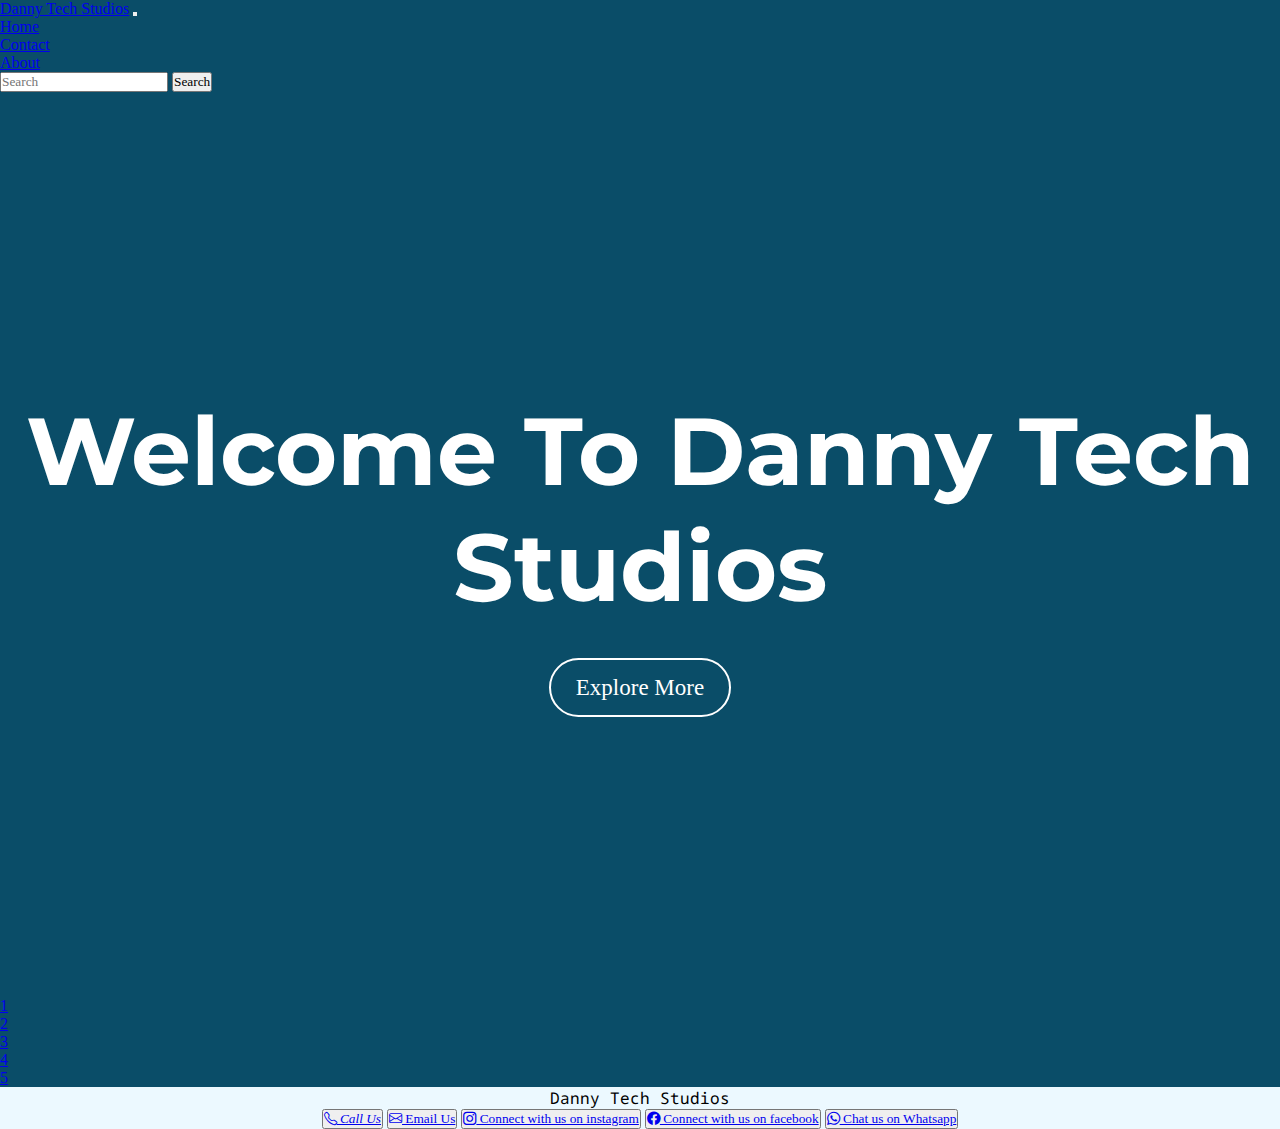
==== index.html @ 837ce48d "Add files via upload" ====
<!DOCTYPE html>
<html lang="en">
<head>
    <meta charset="UTF-8">
    <meta http-equiv="X-UA-Compatible" content="IE=edge">
    <meta name="viewport" content="width=device-width, initial-scale=1.0">
    <title>Document</title>

    <!-- css -->
    <link rel="stylesheet" href="style.css">

    <!-- bootstarp  -->
    <link href="https://cdn.jsdelivr.net/npm/bootstrap@5.3.0-alpha3/dist/css/bootstrap.min.css" rel="stylesheet" integrity="sha384-KK94CHFLLe+nY2dmCWGMq91rCGa5gtU4mk92HdvYe+M/SXH301p5ILy+dN9+nJOZ" crossorigin="anonymous">
    <script src="https://cdn.jsdelivr.net/npm/bootstrap@5.3.0-alpha3/dist/js/bootstrap.bundle.min.js" integrity="sha384-ENjdO4Dr2bkBIFxQpeoTz1HIcje39Wm4jDKdf19U8gI4ddQ3GYNS7NTKfAdVQSZe" crossorigin="anonymous"></script>
    
    <link rel="stylesheet" href="https://cdn.jsdelivr.net/npm/bootstrap-icons@1.10.4/font/bootstrap-icons.css">

<!--    Google font-->

    <link rel="preconnect" href="https://fonts.googleapis.com">
    <link rel="preconnect" href="https://fonts.gstatic.com" crossorigin>
    <link href="https://fonts.googleapis.com/css2?family=Montserrat:ital,wght@0,100..900;1,100..900&family=Noto+Sans+Mono:wght@100..900&family=Ojuju:wght@200..800&display=swap" rel="stylesheet">
</head>
<body>

    <!-- nav bar -->
    <nav class="navbar navbar-expand-lg bg-body-tertiary">
        <div class="container-fluid">
          <a class="navbar-brand" href="index.html">Danny Tech Studios</a>
          <button class="navbar-toggler" type="button" data-bs-toggle="collapse" data-bs-target="#navbarSupportedContent" aria-controls="navbarSupportedContent" aria-expanded="false" aria-label="Toggle navigation">
            <span class="navbar-toggler-icon"></span>
          </button>
          <div class="collapse navbar-collapse" id="navbarSupportedContent">
            <ul class="navbar-nav me-auto mb-2 mb-lg-0">
              <li class="nav-item">
                <a class="nav-link active" aria-current="page" href="index.html">Home</a>
              </li>
              <li class="nav-item">
                <a class="nav-link" href="contact.htm">Contact</a>
              </li>
              <li class="nav-item">
                <a class="nav-link" href="About.htm">About</a>
              </li>
    
            </ul>
            <form class="d-flex" role="search">
              <input class="form-control me-2" type="search" placeholder="Search" aria-label="Search">
              <button class="btn btn-outline-success" type="submit">Search</button>
            </form>
          </div>
        </div>
      </nav>

      <section id="Home">
        <div class="container">

            <video autoplay loop muted plays-inline class="background-clip">
                <source src="images/WhatsApp Video 2024-03-11 at 01.45.07.mp4" type="video/mp4">
            </video>
    
            <div class="content">
                <h1 class="text-light ">Welcome To Danny Tech Studios</h1>
                <a href="Page 2.html">Explore More</a>
            </div>
        </div>
      </section>

      <nav aria-label="Page navigation example">
        <ul class="pagination">
          <li class="page-item"><a class="page-link" href="index.html">1</a></li>
          <li class="page-item"><a class="page-link" href="Page 2.html">2</a></li>
          <li class="page-item"><a class="page-link" href="page 3.html">3</a></li>
          <li class="page-item"><a class="page-link" href="page 4.html">4</a></li>
          <li class="page-item"><a class="page-link" href="page 5.html">5</a></li>
        </ul>
      </nav>

    <section id="footer">

        <p>Danny Tech Studios</p>
        <button   type="button" class="btn btn-outline-info"> <a href="tel: +233 559724772"> <i class="bi bi-telephone"> Call Us </i></a></button>
        <button   type="button" class="btn btn-outline-dark"> <a href="mailto:danielstay73@gmail.com "> <i class="bi bi-envelope"></i> Email Us </i></a></button>
        <button   type="button" class="btn btn-outline-danger"> <a href="# "> <i class="bi bi-instagram"></i> Connect with us on instagram </i></a></button>
        <button   type="button" class="btn btn-outline-primary"> <a href="https://www.facebook.com/emmanuel.omarison.5"> <i class="bi bi-facebook"></i> Connect with us on facebook </i></a></button>
        <button   type="button" class="btn btn-outline-success"> <a href="https://wa.me/233 559724772"> <i class="bi bi-whatsapp"></i> Chat us on Whatsapp </i></a></button>

    </section>

    
</body>
</html>
---- style.css ----
body{
    background-color: #0A4D68;
}
p{
    font-family: "Noto Sans Mono", monospace;
}
h1{
    font-family: "Montserrat", sans-serif;
}
h2{
    font-family: "Montserrat", sans-serif;
}
h3{
    font-family: "Montserrat", sans-serif;
}
#Home{
    margin-top:5px;
    
}
*{
    padding: 0;
    margin: 0;
    box-sizing: border-box;
    font-family: 'Poppins';
}

.container{
    width: 100%;
    height: 100vh;
    background-color: rgba(11, 255, 243, 0);
    display: flex;
    align-items: center;
    justify-content: center;
}

.content{
    text-align: center;
}

.content h1{
    font-size: 95px;
    color: #fff;
    margin-bottom: 50px;
}

.content a{
    font-size: 23px;
    color: #fff;
    text-decoration: none;
    border: 2px solid #fff;
    padding: 15px 25px;
    border-radius: 50px;
    transition: 0.3s;
}

.content a:hover{
    background-color: #fff;
    color: #000;
}

.background-clip{
    position: absolute;
    right: 0;
    bottom: 0;
    z-index: -1;
}

@media (min-aspect-ratio:16/9) {
    .background-clip{
        width: 100%;
        height: auto;
    }
}

@media (max-aspect-ratio:16/9) {
    .background-clip{
        width: auto;
        height: 100%;
    }
}
.pages{
    text-align: center;
}
/* footer */
#footer{
    text-align: center;
    background-color: #ECF9FF;
}

/* PAGE 2 */

.alert{
    text-align: center;
}

/* About */
.About{
    text-align: center;
    background-color: #C7C8CC;
}
/* contact_us */
.contact_us{
    text-align: center;
    background-color: #C7C8CC;

}
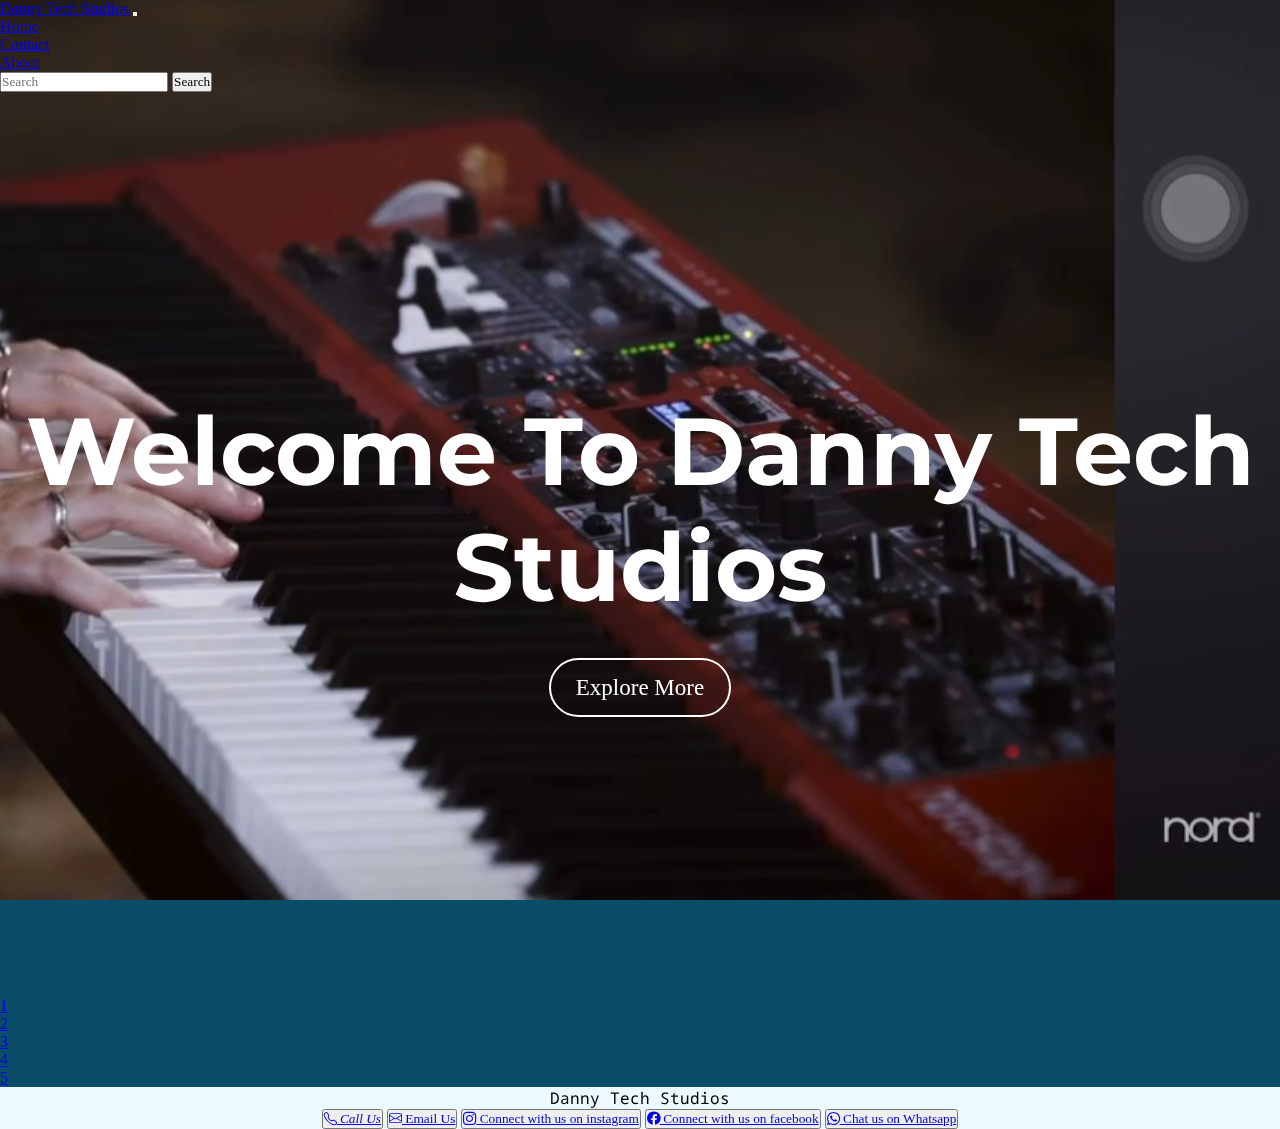
==== commit 3c7439d9: "took off image" ====
--- a/index.html
+++ b/index.html
@@ -55,7 +55,7 @@
         <div class="container">
 
             <video autoplay loop muted plays-inline class="background-clip">
-                <source src="images/WhatsApp Video 2024-03-11 at 01.45.07.mp4" type="video/mp4">
+                <source src="WhatsApp Video 2024-03-11 at 01.45.07.mp4" type="video/mp4">
             </video>
     
             <div class="content">
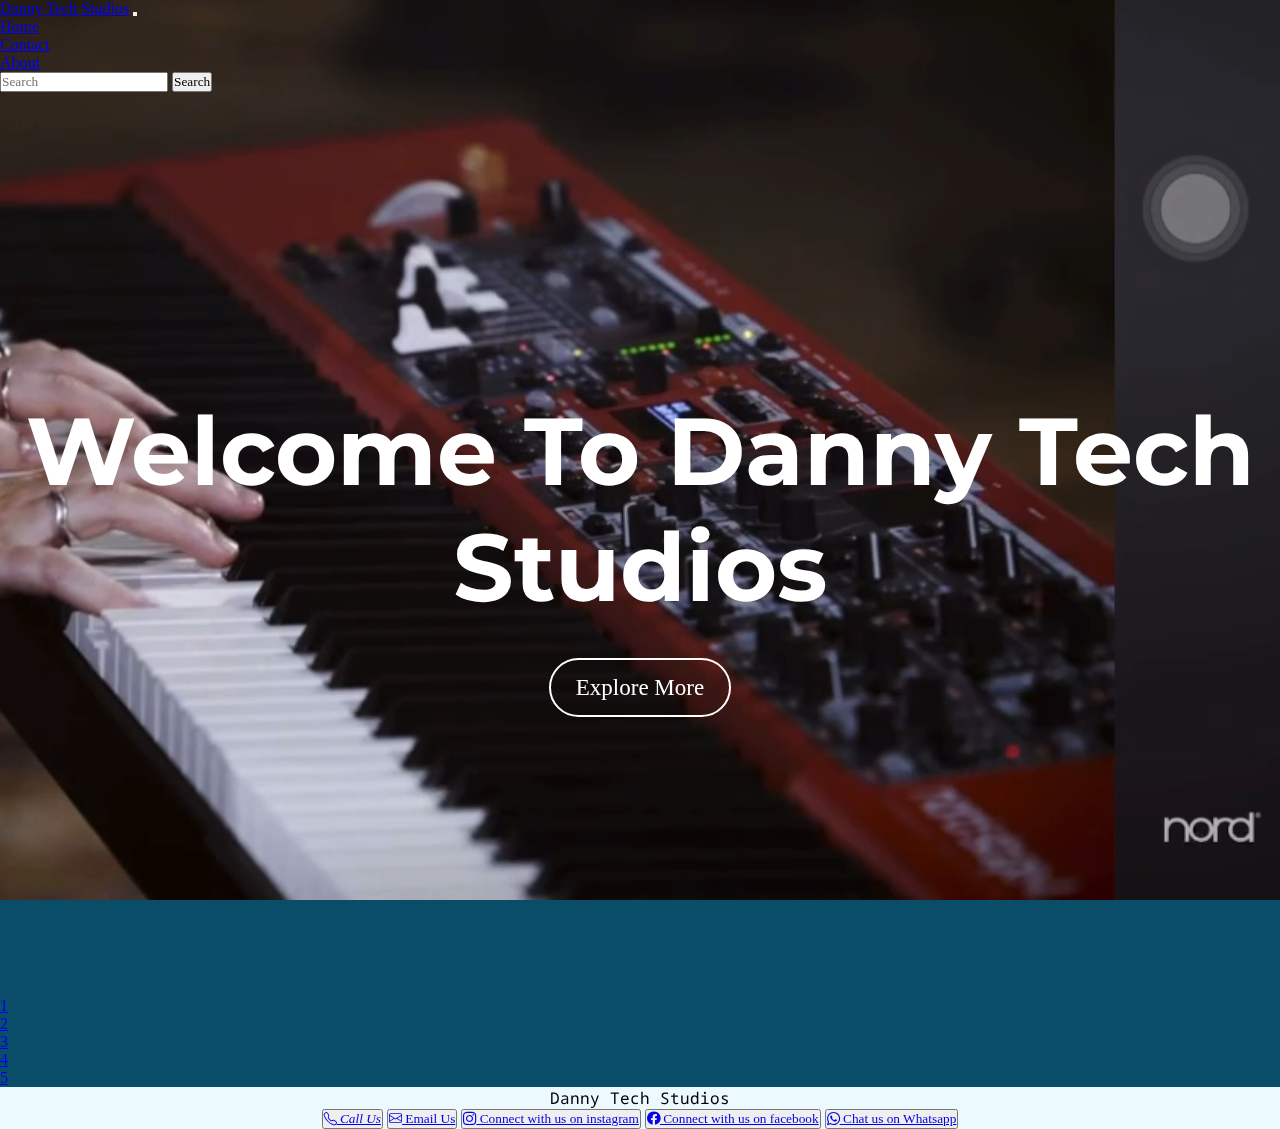
==== commit 9ad41090: "Danny Tech Studios" ====
--- a/index.html
+++ b/index.html
@@ -4,7 +4,7 @@
     <meta charset="UTF-8">
     <meta http-equiv="X-UA-Compatible" content="IE=edge">
     <meta name="viewport" content="width=device-width, initial-scale=1.0">
-    <title>Document</title>
+    <title>Danny Tech Studios</title>
 
     <!-- css -->
     <link rel="stylesheet" href="style.css">
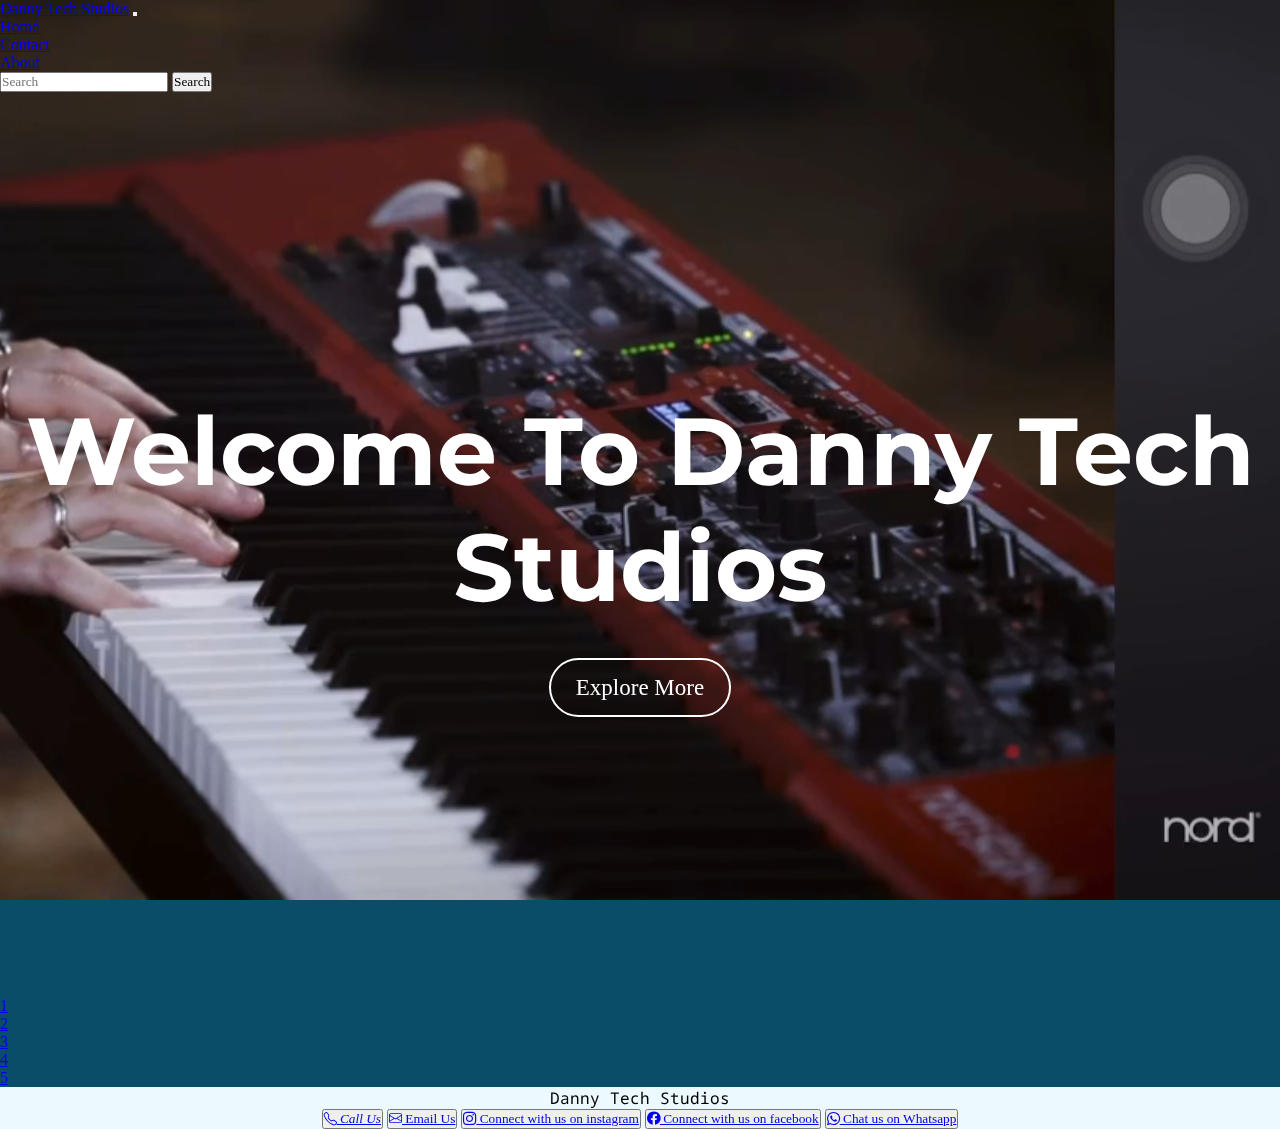
==== commit fba4eb47: "added social links" ====
--- a/index.html
+++ b/index.html
@@ -80,9 +80,9 @@
         <p>Danny Tech Studios</p>
         <button   type="button" class="btn btn-outline-info"> <a href="tel: +233 559724772"> <i class="bi bi-telephone"> Call Us </i></a></button>
         <button   type="button" class="btn btn-outline-dark"> <a href="mailto:danielstay73@gmail.com "> <i class="bi bi-envelope"></i> Email Us </i></a></button>
-        <button   type="button" class="btn btn-outline-danger"> <a href="# "> <i class="bi bi-instagram"></i> Connect with us on instagram </i></a></button>
-        <button   type="button" class="btn btn-outline-primary"> <a href="https://www.facebook.com/emmanuel.omarison.5"> <i class="bi bi-facebook"></i> Connect with us on facebook </i></a></button>
-        <button   type="button" class="btn btn-outline-success"> <a href="https://wa.me/233 559724772"> <i class="bi bi-whatsapp"></i> Chat us on Whatsapp </i></a></button>
+        <button   type="button" class="btn btn-outline-danger"> <a href="https://www.instagram.com/mr.tetteh80/"> <i class="bi bi-instagram"></i> Connect with us on instagram </i></a></button>
+        <button   type="button" class="btn btn-outline-primary"> <a href="https://web.facebook.com/daniel.tetteh.336717/"> <i class="bi bi-facebook"></i> Connect with us on facebook </i></a></button>
+        <button   type="button" class="btn btn-outline-success"> <a href="https://wa.me/233559724772"> <i class="bi bi-whatsapp"></i> Chat us on Whatsapp </i></a></button>
 
     </section>
 
